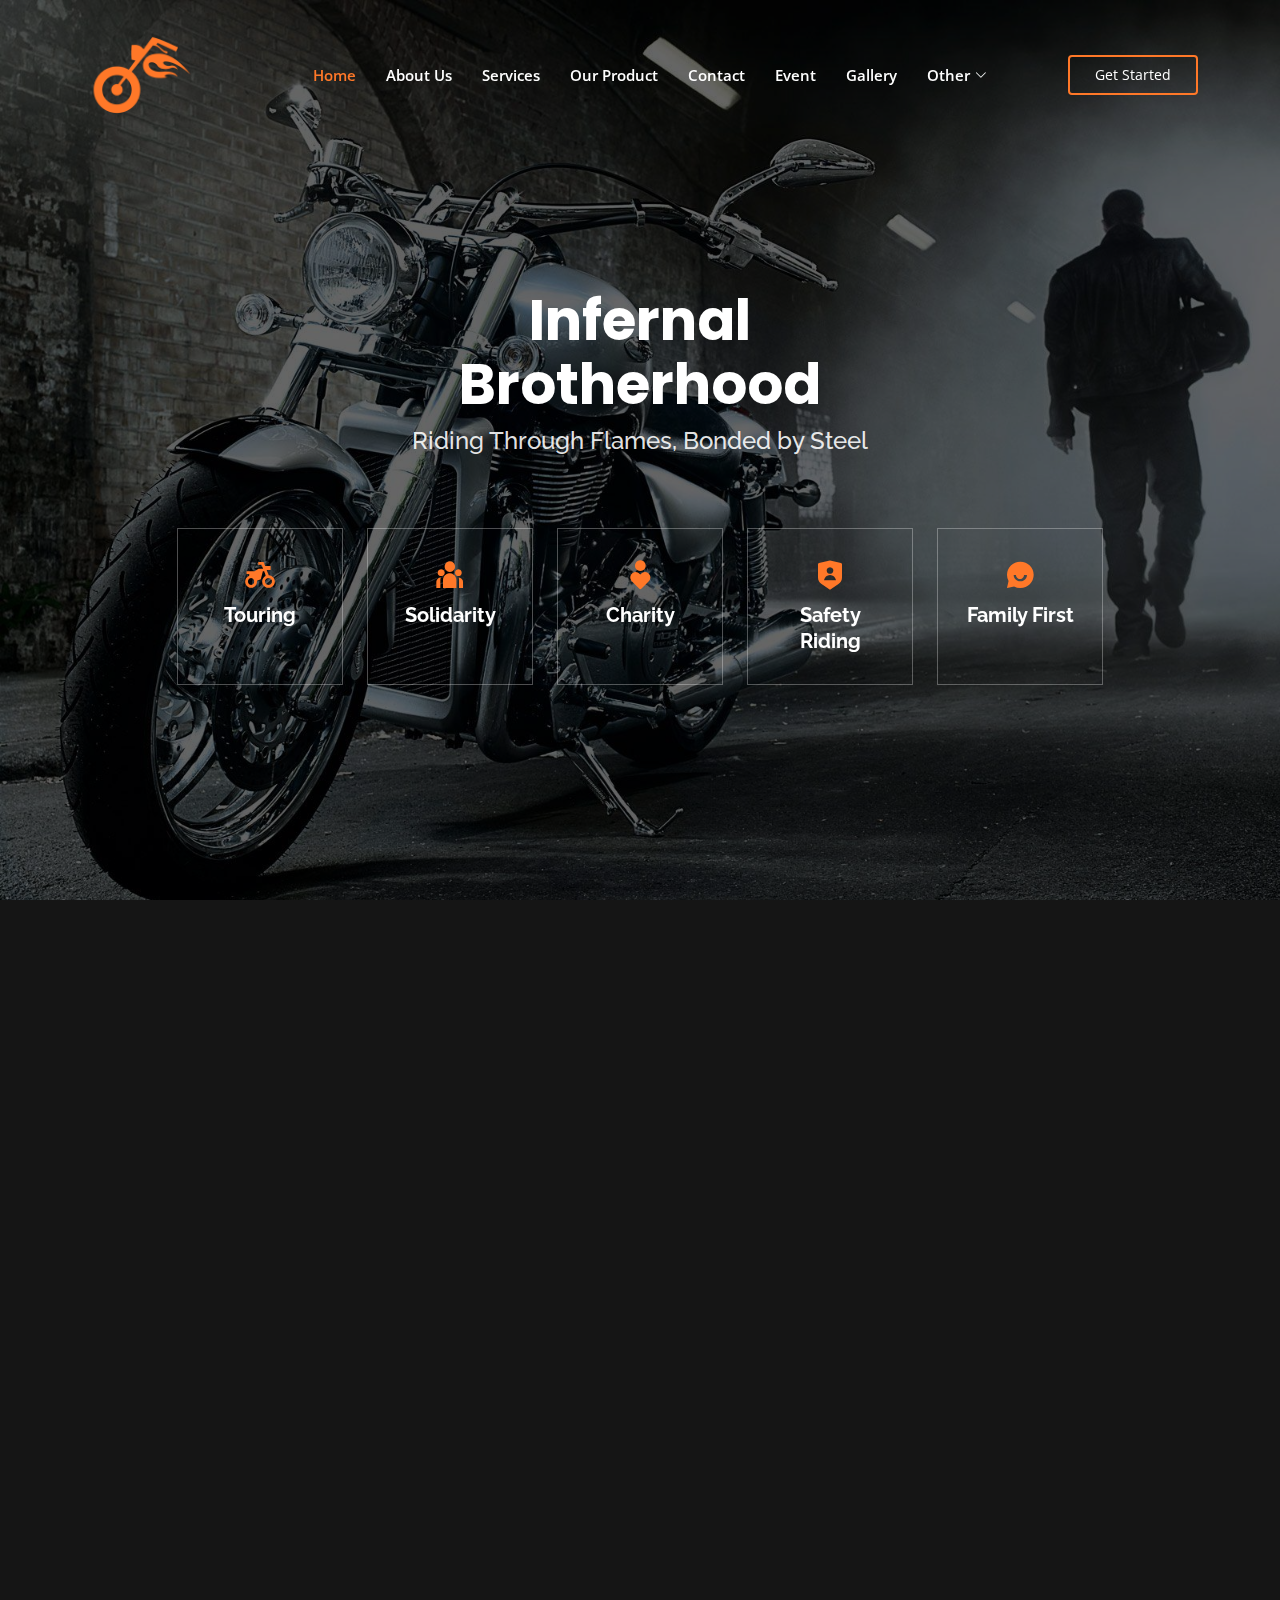
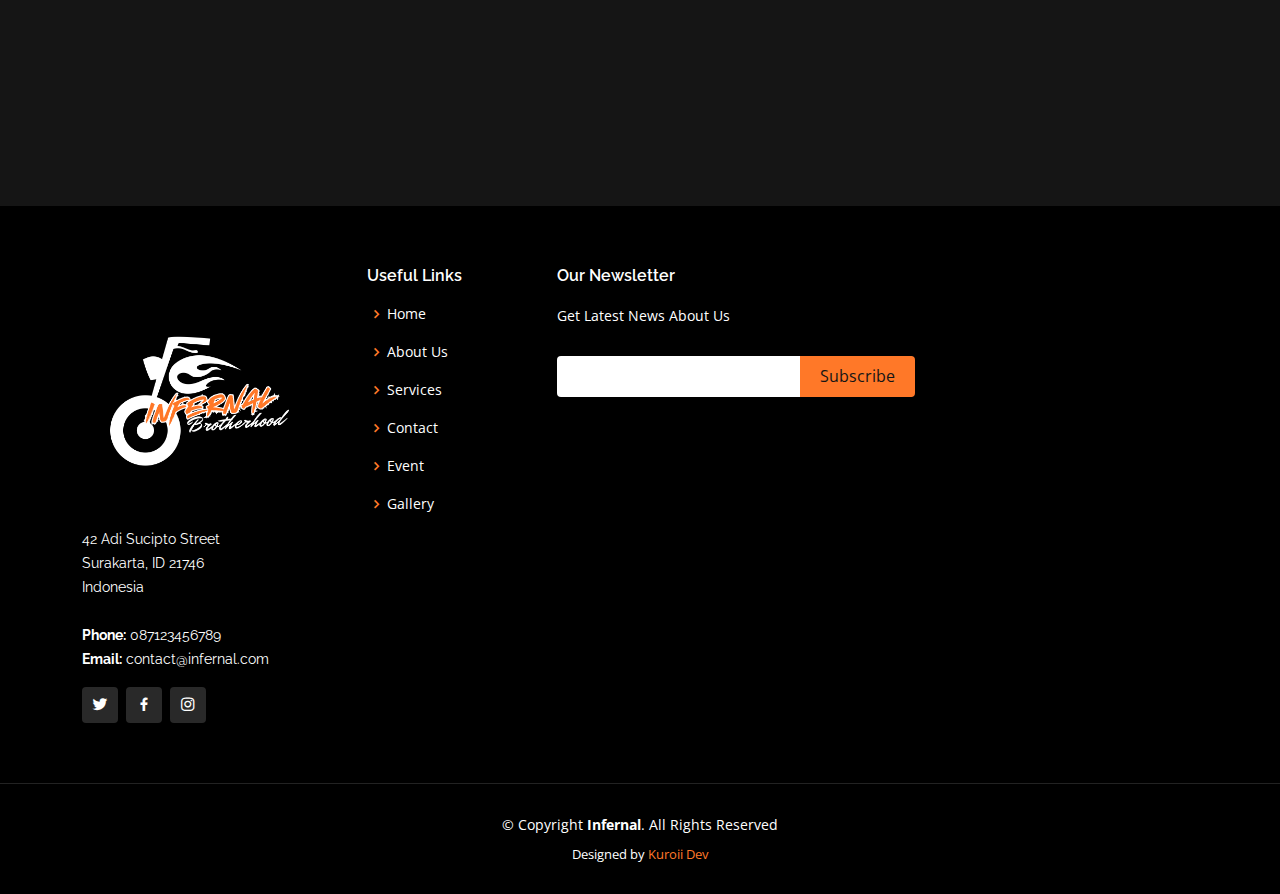
==== index.html @ a2ac2483 "'First'" ====
<!DOCTYPE html>
<html lang="en">

<head>
  <meta charset="utf-8">
  <meta content="width=device-width, initial-scale=1.0" name="viewport">

  <title>Infernal Brotherhood</title>
  <meta content="" name="description">
  <meta content="" name="keywords">

  <link href="assets/img/favicon.png" rel="icon">
  <link href="assets/img/apple-touch-icon.png" rel="apple-touch-icon">

  <link href="https://fonts.googleapis.com/css?family=Open+Sans:300,300i,400,400i,600,600i,700,700i|Raleway:300,300i,400,400i,500,500i,600,600i,700,700i|Poppins:300,300i,400,400i,500,500i,600,600i,700,700i" rel="stylesheet">

  <link href="assets/vendor/aos/aos.css" rel="stylesheet">
  <link href="assets/vendor/bootstrap/css/bootstrap.min.css" rel="stylesheet">
  <link href="assets/vendor/bootstrap-icons/bootstrap-icons.css" rel="stylesheet">
  <link href="assets/vendor/boxicons/css/boxicons.min.css" rel="stylesheet">
  <link href="assets/vendor/glightbox/css/glightbox.min.css" rel="stylesheet">
  <link href="assets/vendor/remixicon/remixicon.css" rel="stylesheet">
  <link href="assets/vendor/swiper/swiper-bundle.min.css" rel="stylesheet">

  <link href="assets/css/style.css" rel="stylesheet">

</head>

<body>

  <header id="header" class="fixed-top ">
    <div class="container d-flex align-items-center justify-content-lg-between">

      <!-- <h1 class="logo me-auto me-lg-0"><a href="index.html">Gp<span>.</span></a></h1> -->
      <a href="index.html" class="logo me-auto me-lg-0"><img src="assets/img/logo.png" alt="" class="img-fluid"></a>

      <nav id="navbar" class="navbar order-last order-lg-0">
        <ul>
          <li><a class="nav-link scrollto active" href="#hero">Home</a></li>
          <li><a class="nav-link scrollto" href="index.html#about">About Us</a></li>
          <li><a class="nav-link scrollto" href="service.html">Services</a></li>
          <li><a class="nav-link scrollto " href="product.html">Our Product</a></li>
          <li><a class="nav-link scrollto " href="contact.html">Contact</a></li>
          <li><a class="nav-link scrollto" href="event.html">Event</a></li>
          <li><a class="nav-link scrollto" href="galery.html">Gallery</a></li>
          <li class="dropdown"><a href="#"><span>Other</span> <i class="bi bi-chevron-down"></i></a>
            <ul>
              
                  <li><a href="visi.html">Profile & Mission</a></li>
                  <li><a href="client.html">Our Client</a></li>
                  <li><a href="galery.html">Gallery</a></li>
                  
                          
            </ul>
          </li>
          
        </ul>
        <i class="bi bi-list mobile-nav-toggle"></i>
      </nav>

      <a href="#Profile" class="get-started-btn scrollto">Get Started</a>

    </div>
  </header>

  <section id="hero" class="d-flex align-items-center justify-content-center">
    <div class="container" data-aos="fade-up">

      <div class="row justify-content-center" data-aos="fade-up" data-aos-delay="150">
        <div class="col-xl-6 col-lg-8">
          <h1>Infernal Brotherhood</h1>
          <h2>Riding Through Flames, Bonded by Steel</h2>
        </div>
      </div>

      <div class="row gy-4 mt-5 justify-content-center" data-aos="zoom-in" data-aos-delay="250">
        <div class="col-xl-2 col-md-4">
          <div class="icon-box">
            <i class="ri-motorbike-fill"></i>
            <h3><a href="">Touring</a></h3>
          </div>
        </div>
        <div class="col-xl-2 col-md-4">
          <div class="icon-box">
            <i class="ri-team-fill"></i>
            <h3><a href="">Solidarity</a></h3>
          </div>
        </div>
        <div class="col-xl-2 col-md-4">
          <div class="icon-box">
            <i class="ri-empathize-fill"></i>
            <h3><a href="">Charity</a></h3>
          </div>
        </div>
        <div class="col-xl-2 col-md-4">
          <div class="icon-box">
            <i class="ri-shield-user-fill"></i>
            <h3><a href="">Safety Riding</a></h3>
          </div>
        </div>
        <div class="col-xl-2 col-md-4">
          <div class="icon-box">
            <i class="ri-chat-smile-2-fill"></i>
            <h3><a href="">Family First</a></h3>
          </div>
        </div>
      </div>

    </div>
  </section>

  <main id="main">

    <section id="about" class="about">
      <div class="container" data-aos="fade-up">

        <div class="row">
          <div class="col-lg-6 order-1 order-lg-2" data-aos="fade-left" data-aos-delay="100">
            <img src="assets/img/about.jpeg" class="img-fluid" alt="">
          </div>
          <div class="col-lg-6 pt-4 pt-lg-0 order-2 order-lg-1 content" data-aos="fade-right" data-aos-delay="100">
            <h3>Welcome to Our Brotherhood</h3>
            <p class="fst-italic text">
              In the Infernal Brotherhood, where the roar of engines blends with the crackle of flames, 
              and the passion for motorcycles ignites a brotherhood like no other. 
              We are more than just a club; we're a tight-knit community of riders united by our love for the open road and the thrill of the ride.
              <br>
              At the heart of our club is a fiery spirit that fuels our adventures and bonds us together. 
              Whether you're a seasoned rider or a newcomer to the world of motorcycles, 
              the Infernal Brotherhood welcomes all who share our passion for two wheels and the freedom they represent.
              <br>
              Our rides take us through winding roads, rugged terrains, and scenic routes, 
              forging unforgettable memories and strengthening the camaraderie among our members. 
              From weekend cruises to epic road trips, 
              each journey with the Infernal Brotherhood is an exhilarating experience that leaves a lasting imprint on the soul.
              <br>
              But we're more than just riders; we're a family. 
              The Infernal Brotherhood is a place where friendships are forged in the heat of adventure and loyalty is as unyielding as steel. 
              Whether we're wrenching in the garage, sharing stories around the campfire, or simply enjoying the thrill of the ride together, 
              the bond of brotherhood runs deep within our club.
              <br>
              So if you're ready to join a community where the passion for motorcycles burns bright and the spirit of adventure knows no bounds, 
              then welcome to the Infernal Brotherhood. Ride with us, and together, let's set the road ablaze with the fire of our souls.
            </p>
            <p class="text">After 10 years of our Rides, we're proudly presenting to you:</p>
            <ul>
              <li><i class="ri-check-double-line text"></i> Safety Riding Club</li>
              <li><i class="ri-check-double-line text"></i> Brotherhood Solidarity</li>
              <li><i class="ri-check-double-line text"></i> World Touring.</li>
            </ul>
            <p>
              Our Club now Has Over 1500 Brother all over the world, Riding freely in the name of Infernal.
            </p>
          </div>
        </div>

      </div>
    </section>

    

  </main>


  <footer id="footer">
    <div class="footer-top">
      <div class="container">
        <div class="row">

          <div class="col-lg-3 col-md-6">
            <div class="footer-info">
              <a href="index.html" class="logo bottomlogo me-auto me-lg-0"><img src="assets/img/Infernal Logo White.png" alt="" class="img-fluid"></a>
              <p>
                42 Adi Sucipto Street<br>
                Surakarta, ID 21746<br>
                Indonesia<br><br>
                <strong>Phone:</strong> 087123456789<br>
                <strong>Email:</strong> contact@infernal.com<br>
              </p>
              <div class="social-links mt-3">
                <a href="#" class="twitter"><i class="bx bxl-twitter"></i></a>
                <a href="#" class="facebook"><i class="bx bxl-facebook"></i></a>
                <a href="#" class="instagram"><i class="bx bxl-instagram"></i></a>
                
              </div>
            </div>
          </div>

          <div class="col-lg-2 col-md-6 footer-links">
            <h4>Useful Links</h4>
            <ul>
              <li><i class="bx bx-chevron-right"></i> <a href="index.html">Home</a></li>
              <li><i class="bx bx-chevron-right"></i> <a href="index.html#about">About Us</a></li>
              <li><i class="bx bx-chevron-right"></i> <a href="service.html">Services</a></li>
              <li><i class="bx bx-chevron-right"></i> <a href="contact.html">Contact</a></li>
              <li><i class="bx bx-chevron-right"></i> <a href="event.html">Event</a></li>
              <li><i class="bx bx-chevron-right"></i> <a href="galery.html">Gallery</a></li>
            </ul>
          </div>


          <!-- <div class="col-lg-3 col-md-6 footer-links">
            <h4>Our Services</h4>
            <ul>
              <li><i class="bx bx-chevron-right"></i> <a href="#">Web Design</a></li>
              <li><i class="bx bx-chevron-right"></i> <a href="#">Web Development</a></li>
              <li><i class="bx bx-chevron-right"></i> <a href="#">Product Management</a></li>
              <li><i class="bx bx-chevron-right"></i> <a href="#">Marketing</a></li>
              <li><i class="bx bx-chevron-right"></i> <a href="#">Graphic Design</a></li>
            </ul>
          </div> -->

          <div class="col-lg-4 col-md-6 footer-newsletter">
            <h4>Our Newsletter</h4>
            <p>Get Latest News About Us</p>
            <form action="" method="post">
              <input type="email" name="email"><input type="submit" value="Subscribe">
            </form>

          </div>

        </div>
      </div>
    </div>

    <div class="container">
      <div class="copyright">
        &copy; Copyright <strong><span>Infernal</span></strong>. All Rights Reserved
      </div>
      <div class="credits">
       Designed by <a href="https://www.youtube.com/watch?v=dQw4w9WgXcQ">Kuroii Dev</a>
      </div>
    </div>
  </footer>

  <div id="preloader"></div>
  <a href="#" class="back-to-top d-flex align-items-center justify-content-center"><i class="bi bi-arrow-up-short"></i></a>


  <script src="assets/vendor/purecounter/purecounter_vanilla.js"></script>
  <script src="assets/vendor/aos/aos.js"></script>
  <script src="assets/vendor/bootstrap/js/bootstrap.bundle.min.js"></script>
  <script src="assets/vendor/glightbox/js/glightbox.min.js"></script>
  <script src="assets/vendor/isotope-layout/isotope.pkgd.min.js"></script>
  <script src="assets/vendor/swiper/swiper-bundle.min.js"></script>
  <script src="assets/vendor/php-email-form/validate.js"></script>

  <script src="assets/js/main.js"></script>

</body>

</html>
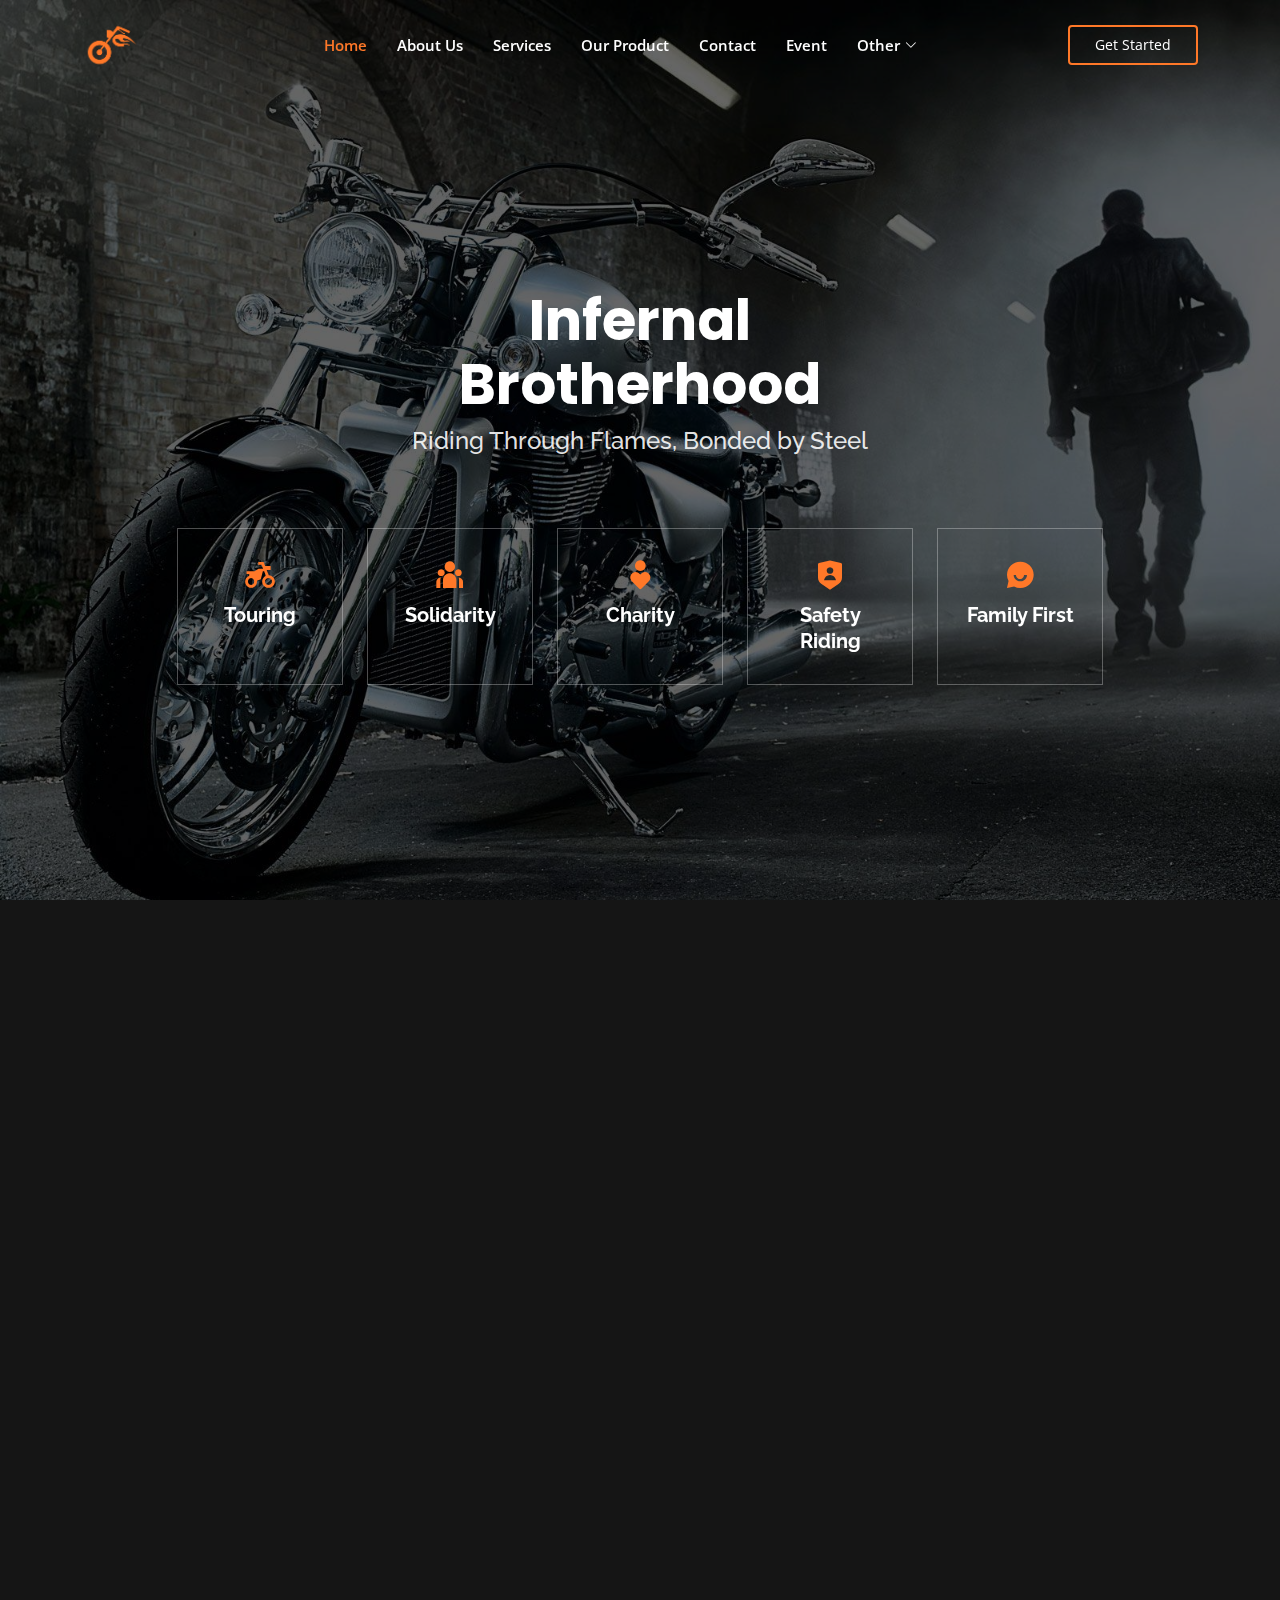
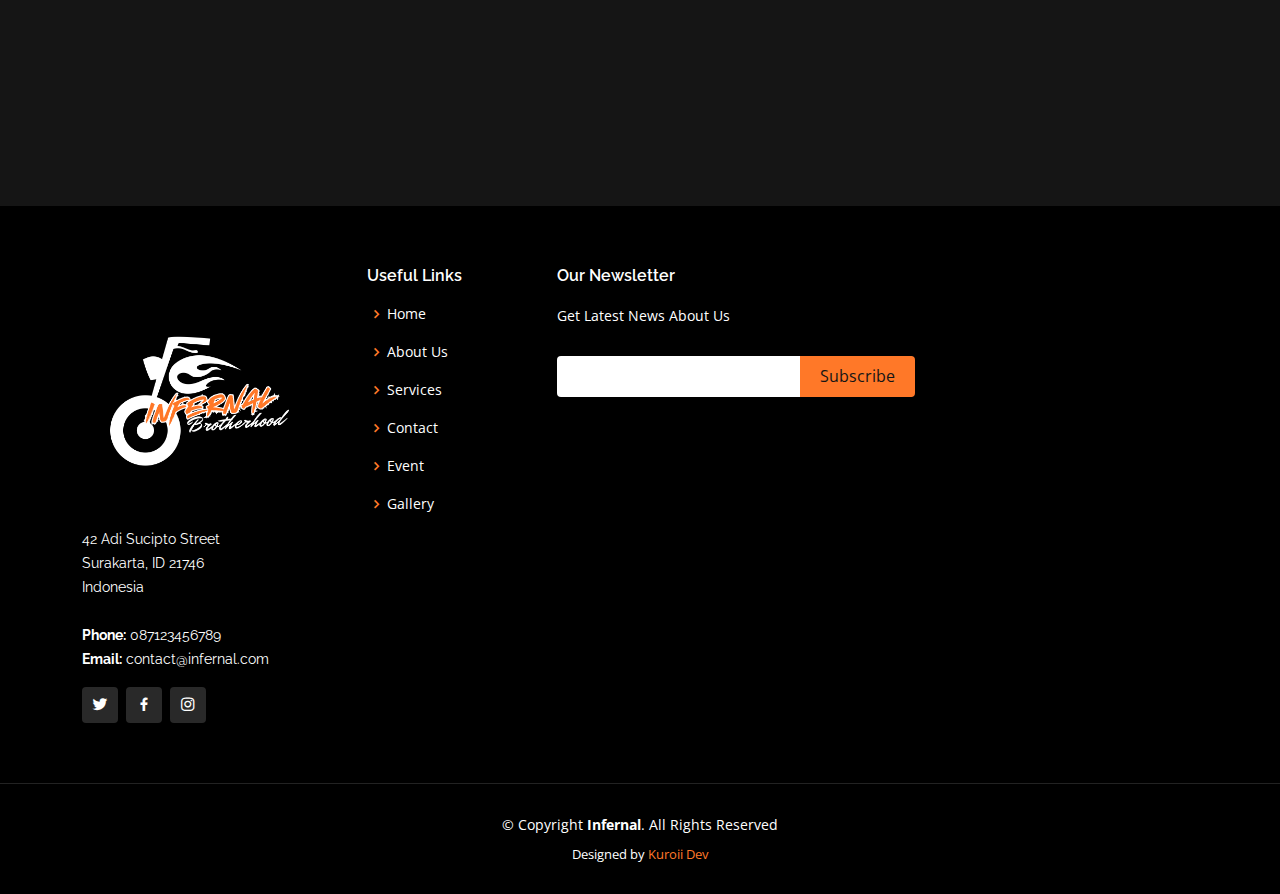
==== commit fda8e8f7: "Update" ====
--- a/index.html
+++ b/index.html
@@ -42,11 +42,11 @@
           <li><a class="nav-link scrollto " href="product.html">Our Product</a></li>
           <li><a class="nav-link scrollto " href="contact.html">Contact</a></li>
           <li><a class="nav-link scrollto" href="event.html">Event</a></li>
-          <li><a class="nav-link scrollto" href="galery.html">Gallery</a></li>
+          <!-- <li><a class="nav-link scrollto" href="galery.html">Gallery</a></li> -->
           <li class="dropdown"><a href="#"><span>Other</span> <i class="bi bi-chevron-down"></i></a>
             <ul>
               
-                  <li><a href="visi.html">Profile & Mission</a></li>
+                  <li><a href="visi.html">Vision & Mission</a></li>
                   <li><a href="client.html">Our Client</a></li>
                   <li><a href="galery.html">Gallery</a></li>
                   
--- a/assets/css/style.css
+++ b/assets/css/style.css
@@ -11,7 +11,7 @@
 --------------------------------------------------------------*/
 body {
   font-family: "Open Sans", sans-serif;
-  color: #444444;
+  background-color: #222222;
 }
 
 a {
@@ -149,7 +149,7 @@
 }
 
 #header .logo img {
-  max-height: 120px;
+  max-height: 60px;
 }
 
 #header .bottomlogo img {
@@ -544,7 +544,7 @@
   font-weight: 700;
   text-transform: uppercase;
   font-family: "Poppins", sans-serif;
-  color: #151515;
+  color: #ffffff;
 }
 
 /*--------------------------------------------------------------
@@ -688,6 +688,9 @@
   font-size: 28px;
   transition: ease-in-out 0.3s;
 }
+ .white {
+  color: #ffffff;
+}
 
 .services .icon-box h4 {
   font-weight: 700;
@@ -696,7 +699,7 @@
 }
 
 .services .icon-box h4 a {
-  color: #151515;
+  color: #ffffff;
   transition: ease-in-out 0.3s;
 }
 
@@ -708,11 +711,16 @@
   line-height: 24px;
   font-size: 14px;
   margin-bottom: 0;
+  color: #ececec;
+}
+
+.services .icon-box {
+  background-color: #151515;
 }
 
 .services .icon-box:hover {
-  border-color: #fff;
-  box-shadow: 0px 0 25px 0 rgba(0, 0, 0, 0.1);
+  border-color: #FF7828;
+  box-shadow: 0px 0 25px 0 #FF7828;
   transform: translateY(-10px);
 }
 
@@ -777,7 +785,7 @@
   font-weight: 600;
   line-height: 1;
   text-transform: uppercase;
-  color: #444444;
+  color: #e3e3e3;
   margin-bottom: 5px;
   transition: all 0.3s ease-in-out;
   border-radius: 3px;
